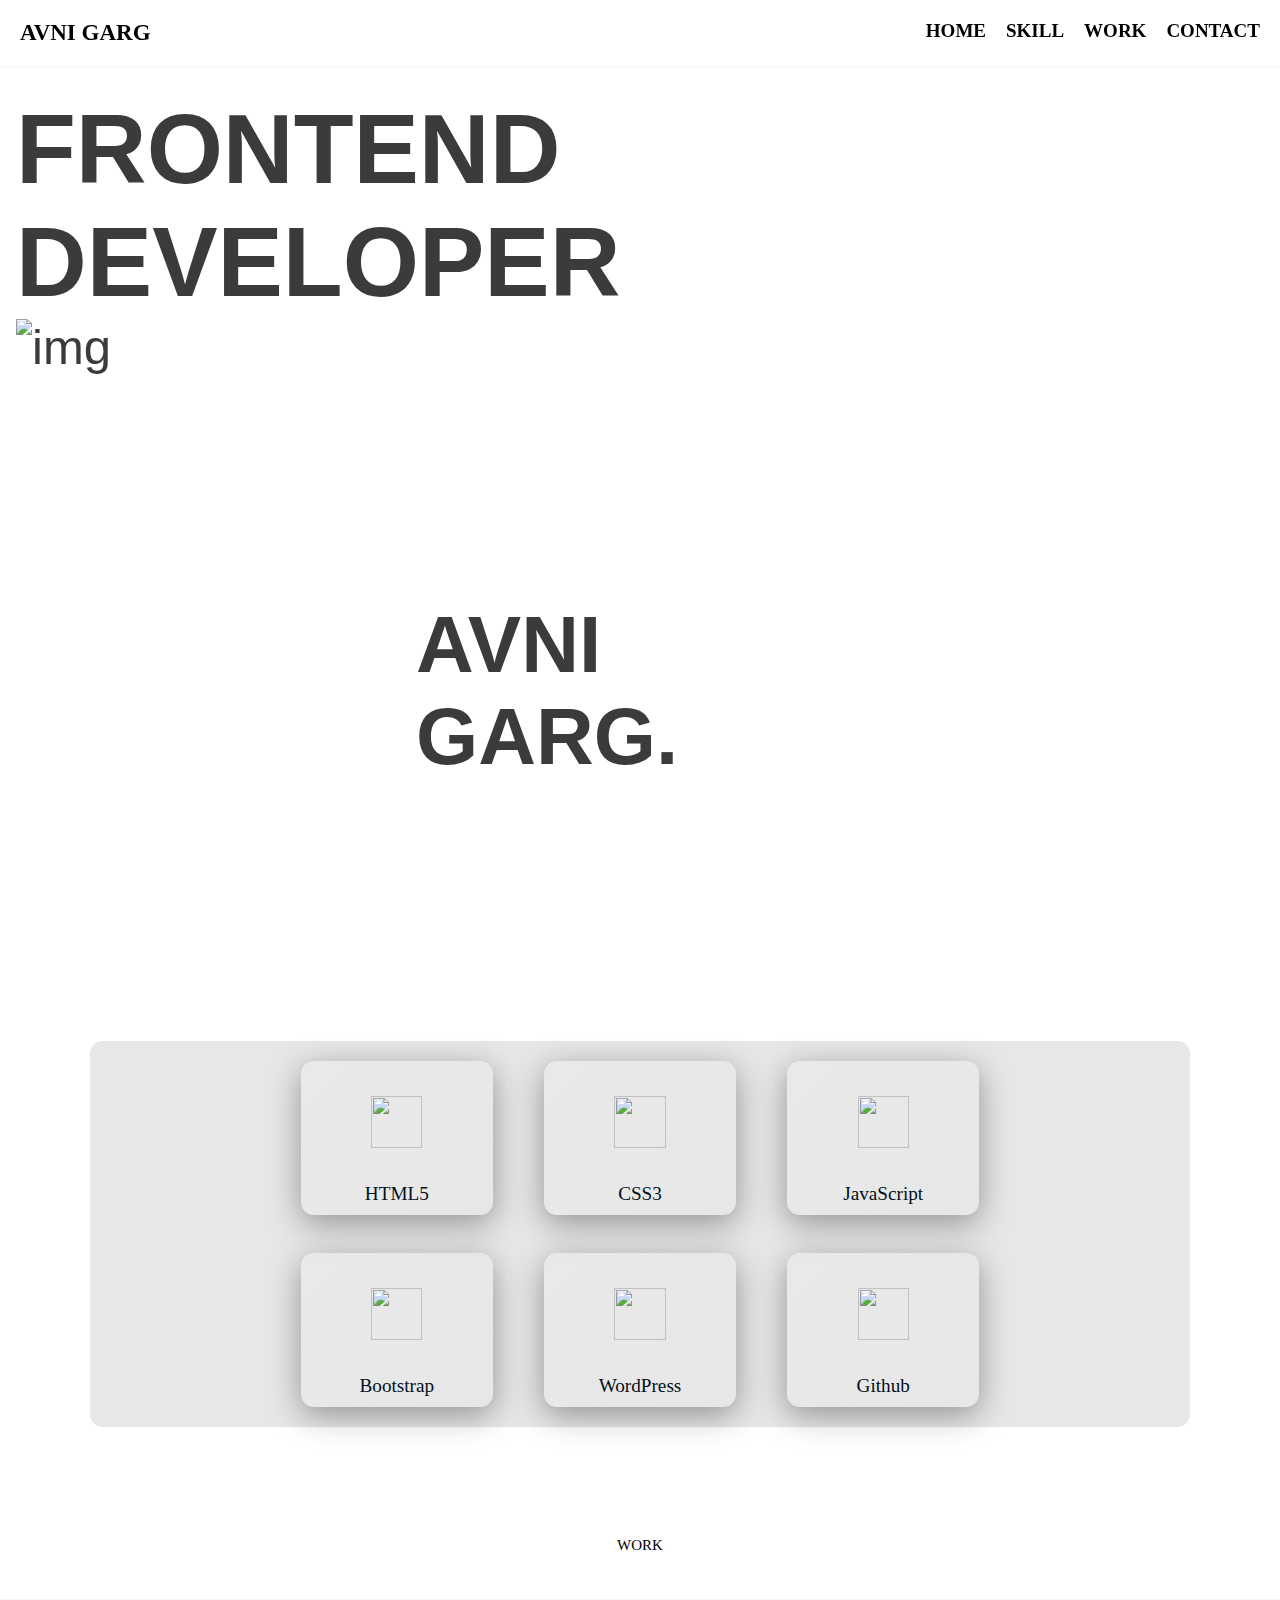
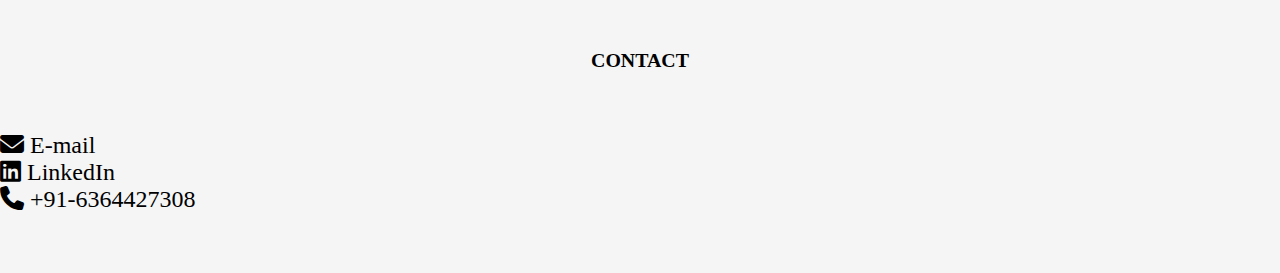
==== portfolio.html @ 2a99c62b "updated into" ====
<!DOCTYPE html>
<html>
  <head>
    <title>PORTFOLIO</title>
    <link rel="stylesheet" href="port.css" />
    <link
      rel="stylesheet"
      href="https://cdnjs.cloudflare.com/ajax/libs/font-awesome/6.3.0/css/all.min.css"
    />
  </head>
  <body>
    <!-- header  -->
    <div class="head-border">
      <div class="header-logo">AVNI GARG</div>
      <div class="p1-header" id="sticky-header">
        <a class="header" href="#Home" target="_self">HOME </a>
        <a class="header" href="#skills" target="_self">SKILL </a>
        <a class="header" href="#work" target="_self">WORK</a>
        <a class="header" href="#contact" target="_self">CONTACT</a>
      </div>
    </div>
    <!-- end Header -->
    <!-- section 1 -->
    <section class="container" id="Home">
      <div id="introduction">
        <div class="intro-text">
          <h1>FRONTEND<br />DEVELOPER</h1>
          <img
            src="C:\Users\avnig\OneDrive\Desktop\me.jpg"
            alt="img"
            style="width: 390px; height: 250px"
          />
          <div class="intro-name">
            <h1>AVNI GARG.</h1>
          </div>
        </div>
      </div>
    </section>
    <!-- end -->

    <!-- section 2  -->
    <section class="container" id="skills">
      <h2 class="section-title"></h2>
      <div class="skill-div">
        <div class="first-col">
          <div>
            <img
              src="https://encrypted-tbn0.gstatic.com/images?q=tbn:ANd9GcQ7pv0KCc8gTbJ3kZ6cqA8M4MZrGIqWpisQL2si6p3N-Q&s"
            />
            <p>HTML5</p>
          </div>
          <div>
            <img
              src="https://play-lh.googleusercontent.com/TxjQBGYHvMJsBX5dCvxQ4R-_4N-XrVhW6-p7D7TXanXKZMD8L-UkeMBWO1dtubGVNqU"
            />
            <p>CSS3</p>
          </div>
          <div>
            <img
              src="https://miro.medium.com/max/720/1*LjR0UrFB2a__5h1DWqzstA.png"
            />
            <p>JavaScript</p>
          </div>
        </div>
        <div class="second-col">
          <div>
            <img
              src="https://img.freepik.com/premium-vector/bootstrap-icon-b-letter-logo_781017-7.jpg"
            />
            <p>Bootstrap</p>
          </div>
          <div>
            <img
              src="https://upload.wikimedia.org/wikipedia/commons/thumb/9/98/WordPress_blue_logo.svg/1200px-WordPress_blue_logo.svg.png"
            />
            <p class="main-p">WordPress</p>
          </div>
          <div>
            <img
              src="https://foundations.projectpythia.org/_images/GitHub-logo.png"
            />
            <p>Github</p>
          </div>
        </div>
      </div>
    </section>
    <!-- end -->

    <!-- section 3  -->
    <section class="container">
      <div class="section-title" id="work">WORK</div>
    </section>
    <!-- end  -->

    <!-- footer -->
    <section class="container">
      <div class="section-title" id="contact">
        <div class="Footer-contact">
          <h3>CONTACT</h3>
          <div class="inner-contact">
            <p class="contact-p">
              <a href="mailto:avni.garg.in@gmail.com" target="_blank"
                ><i class="fa-solid fa-envelope"></i> E-mail</a
              >
            </p>
            <p class="contact-p">
              <a href="https://www.linkedin.com/in/avni-garg-/" target="_blank"
                ><i class="fa-brands fa-linkedin"></i> LinkedIn</a
              >
            </p>
            <p class="contact-p">
              <i class="fa-solid fa-phone"></i> +91-6364427308
            </p>
          </div>
        </div>
      </div>
    </section>
    <!-- footer end  -->
  </body>
</html>
---- port.css ----
* {
    margin: 0;
    padding: 0;
    scroll-behavior: smooth;
}

/* header */
a:link {
    color: black;
    background-color: transparent;
    text-decoration: none;
}

.p1-header {
    display: flex;
    justify-content: flex-end;
    color: black;
    font-size: 19px;
    flex-direction: row;
}

.header {
    color: black; 
    font-weight: 600;
    padding-right: 20px;
    position: sticky;
    top: 0;
    background-color: white;
}

.sticky {
    position: fixed;
    top: 0;
    width: 100%;
}
  
.sticky + .container {
    padding-top: 102px;
}

a:active {
    color: rgba(197, 169, 112, 0.356);
    background-color: transparent;
}

.head-h1 {
    font-size: 45px;
    color: black;
    flex-basis: 60%;
    order: 2;
}

.head-border {
    background-color: white;
    padding: 20px 0px;
    position: fixed;
    top: 0;
    width: 100%;
    box-shadow: 0 0 3px 0.1px rgb(224, 216, 216);
    z-index: 10;
    display: flex;
    flex-direction: inherit;
    justify-content: space-between;
}

.header-logo {
    display: flex;
    flex-direction: row;
    font-size:23px;
    font-weight: 800;
    padding-left: 20px;

}

/* end */

/* section 1 */

#introduction {
    display: flex;
    justify-content:space-evenly;
    padding: 16px;
}

.intro-text {
    font-size: 49px;
    color: rgb(60, 58, 58);
    padding: 77px 0px;
    display: flex;
    flex-direction: column;
    padding-right: 400px;
    text-align: start;
    font-family: Arial, Helvetica, sans-serif;
}

img {
    width: 100%;
    height: 100%;
}
.intro-name {
    font-size: 40px;
    color: rgb(60, 58, 58);
    padding: 30px 0px;
    display: flex;
    flex-direction: row;
    padding-right: 20px;
    padding-left: 400px;
    text-align: start;
}
/* end */


/* section 2  */


skills {
    flex-direction: row;
    min-height: 80vh;
    padding-top: 5vmax;
    padding-left: 10vw;
    padding-right: 10vw;
    padding-bottom: 50px;
}

#skills img {
    max-width: 100%;
    width: 4vmax;
    height: 4vmax;
    margin: auto;
    cursor: pointer;
}

.skill-div {
    margin: 90px 90px;
    display: flex;
    flex-direction: column;
    align-items: center;
    height: 30vmax;
    background: rgba(15, 15, 15, 0.097);
    border-bottom: 1px solid rgba(245, 222, 179, 0.255);
    border-top: 1px solid rgba(245, 222, 179, 0.255);
    border-radius: 1vmax;
    cursor: pointer;
}

.first-col,
.second-col {
    margin: auto;
    display: flex;
    gap: 4vmax;
    transition: all 0.6s ease-in-out 0.4;
}

.first-col div,
.second-col div {
    display: flex;
    flex-direction: column;
    justify-content: center;
    background: linear-gradient(135deg, rgba(255, 255, 255, 0.093), rgba(255, 255, 255, 0));
    box-shadow: 0 8px 32px 0 rgba(0, 0, 0, 0.37);
    width: 15vmax;
    height: 12vmax;
    border-radius: 1vmax;
    transition: all 0.3s ease-in-out 0.1s;
    cursor: pointer;
}

.first-col p,
.second-col p {
    font-size: 1.5vmax;
    color: #010f20;
    text-align: center;
    padding-bottom: 10px;
}

@media (hover: hover) {

    .first-col div:hover,
    .second-col div:hover {
        transition: all 0.2s ease-in-out 0.1s;
        width: 15.5vmax;
        height: 12.5vmax;
    }
}

.section-title {
    font-size: 15px;
    font-weight: 200;
    text-align: center;
    margin-top: 25px;
    padding-top: 20px;
}

/*  end  */


/* section3 */
.box1 {
    display: flex;
    flex-direction: row;
    justify-content: space-evenly;
}

.pro1 {
    
    width: 20%;
    height: 30%;
    border: 1px solid #ccc;
    margin: 40px 0px;

}

.project-img {
    box-shadow: 0 8px 16px 0 rgb(0, 0, 0);
    cursor: pointer;

}

.project-text {
    cursor: pointer;
    font-size: 1.5vmax;
    color: #010f20;
    text-align: center;
    padding: 10px 0px;
}


@media (hover: hover) {

    .pro1:hover,
    .project-img:hover {
        width: 15.5vmax;
        height: 12.5vmax;
        scroll-behavior: smooth;
        transition-timing-function: ease-in-out;
    }
}

/* end */

/* section 4 */
.Footer-contact {
    font-size: 17px;
    background-color: whitesmoke;
    padding-top: 50px;
    font-weight: 100;
}

.footer-img {
    width: 9%;
    align-items: center;
    padding: 25px 0px;
}

.inner-contact {
    /* padding-left: 15px; */
    text-align: initial;
    padding: 60px 0px;
}

.contact-p {
    font-size: 24px;
}

/* end */

/* bounce */
@keyframes bounce {
    to {
        transform: scale(1.2);
    }
}
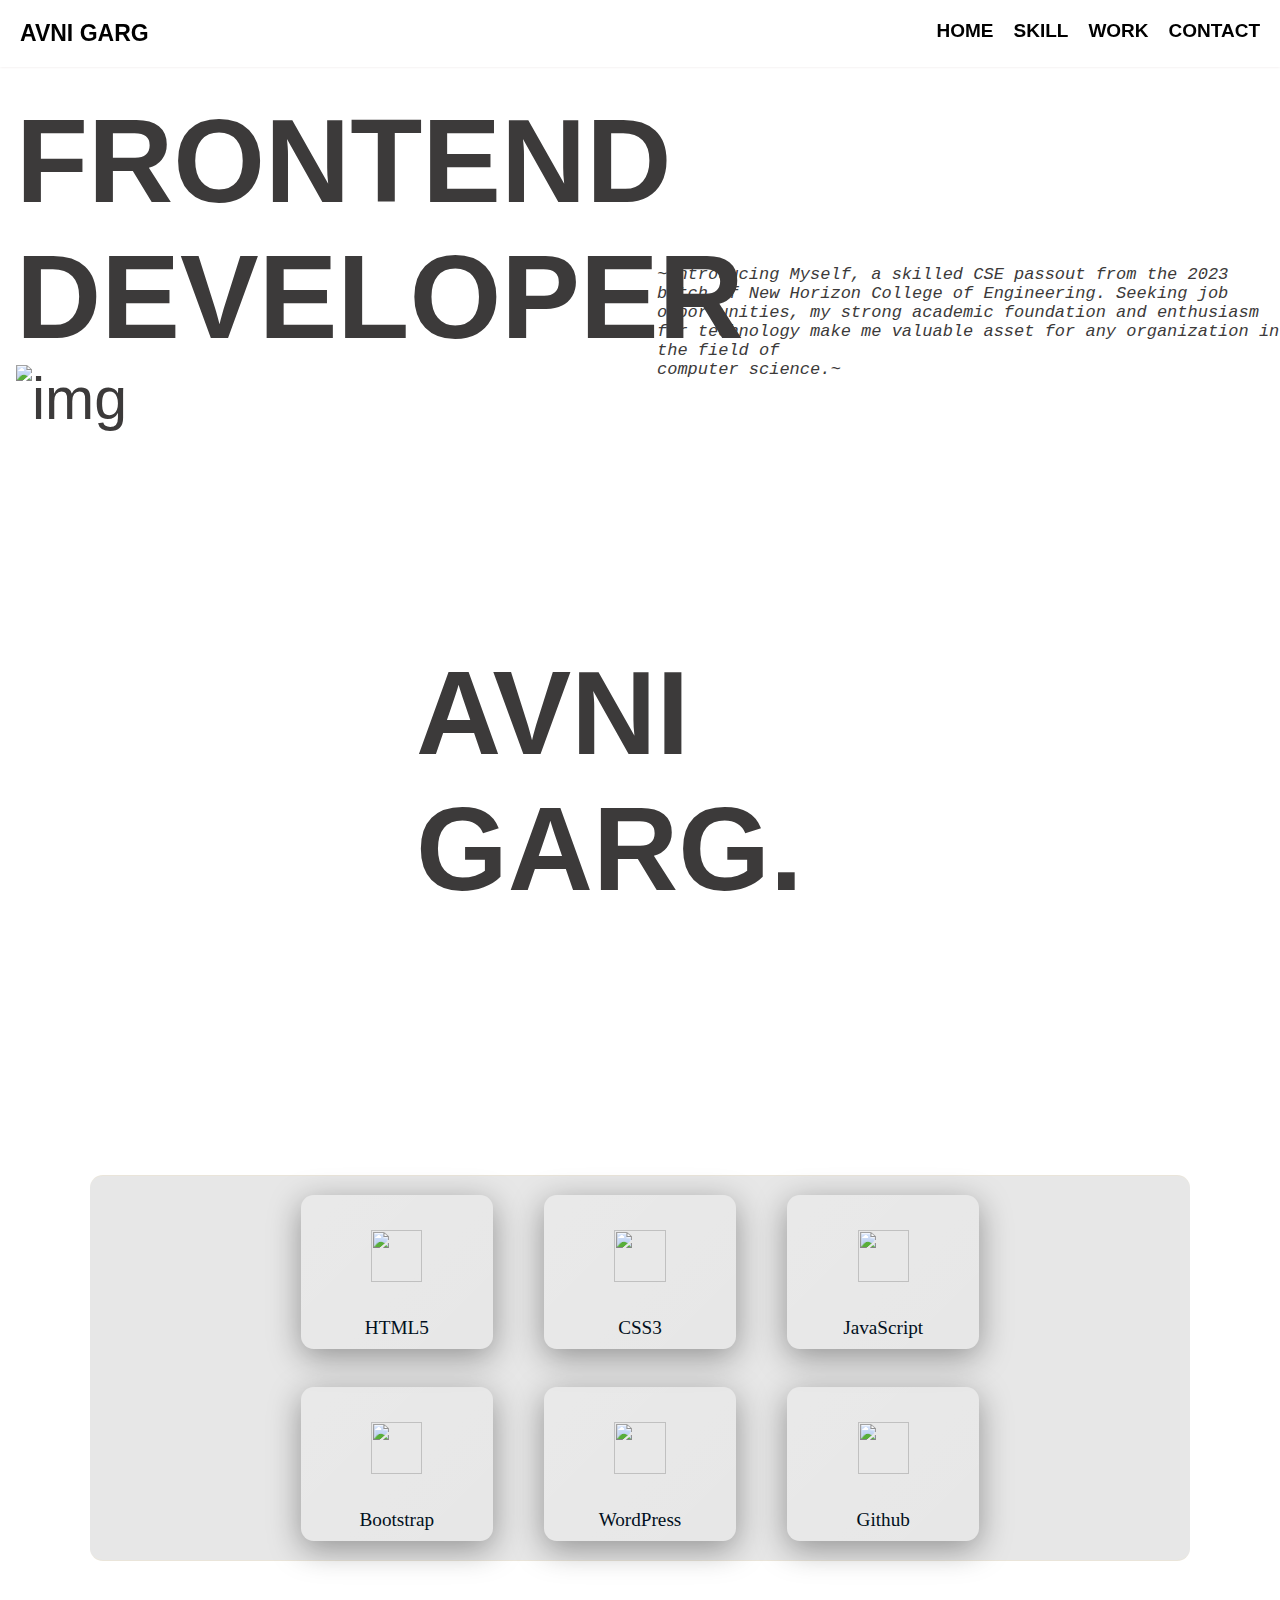
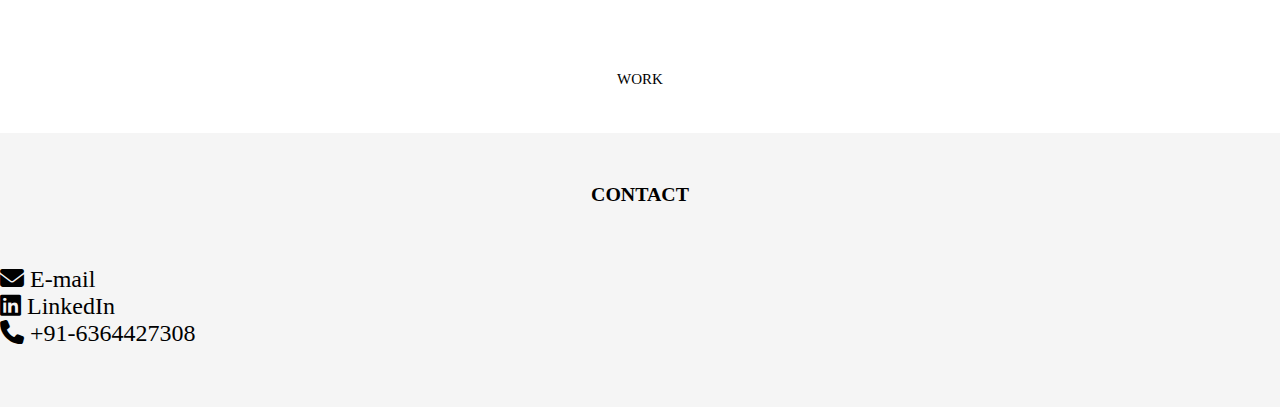
==== commit bd631e94: "updated home section" ====
--- a/portfolio.html
+++ b/portfolio.html
@@ -30,6 +30,16 @@
             alt="img"
             style="width: 390px; height: 250px"
           />
+          <div class="intro-about">
+            <p>
+              ~Introducing Myself, a skilled CSE passout from the 2023<br />
+              batch of New Horizon College of Engineering. Seeking job<br />
+              opportunities, my strong academic foundation and enthusiasm<br />
+              for technology make me valuable asset for any organization in the
+              field of<br />
+              computer science.~
+            </p>
+          </div>
           <div class="intro-name">
             <h1>AVNI GARG.</h1>
           </div>
--- a/port.css
+++ b/port.css
@@ -61,13 +61,14 @@
     display: flex;
     flex-direction: inherit;
     justify-content: space-between;
+    font-family: Arial, Helvetica, sans-serif;
 }
 
 .header-logo {
     display: flex;
     flex-direction: row;
     font-size:23px;
-    font-weight: 800;
+    font-weight: 600;
     padding-left: 20px;
 
 }
@@ -83,7 +84,7 @@
 }
 
 .intro-text {
-    font-size: 49px;
+    font-size: 59px;
     color: rgb(60, 58, 58);
     padding: 77px 0px;
     display: flex;
@@ -97,8 +98,21 @@
     width: 100%;
     height: 100%;
 }
+
+.intro-about {
+    font-size: 17px;
+    padding-left: 611px;
+    margin-left: 30px;
+    font-family: monospace;
+    display: flex;
+    flex-direction: column;
+    position: absolute;
+    top: 265px;
+    font-style: italic;
+}
+
 .intro-name {
-    font-size: 40px;
+    font-size: 59px;
     color: rgb(60, 58, 58);
     padding: 30px 0px;
     display: flex;
@@ -111,7 +125,6 @@
 
 
 /* section 2  */
-
 
 skills {
     flex-direction: row;
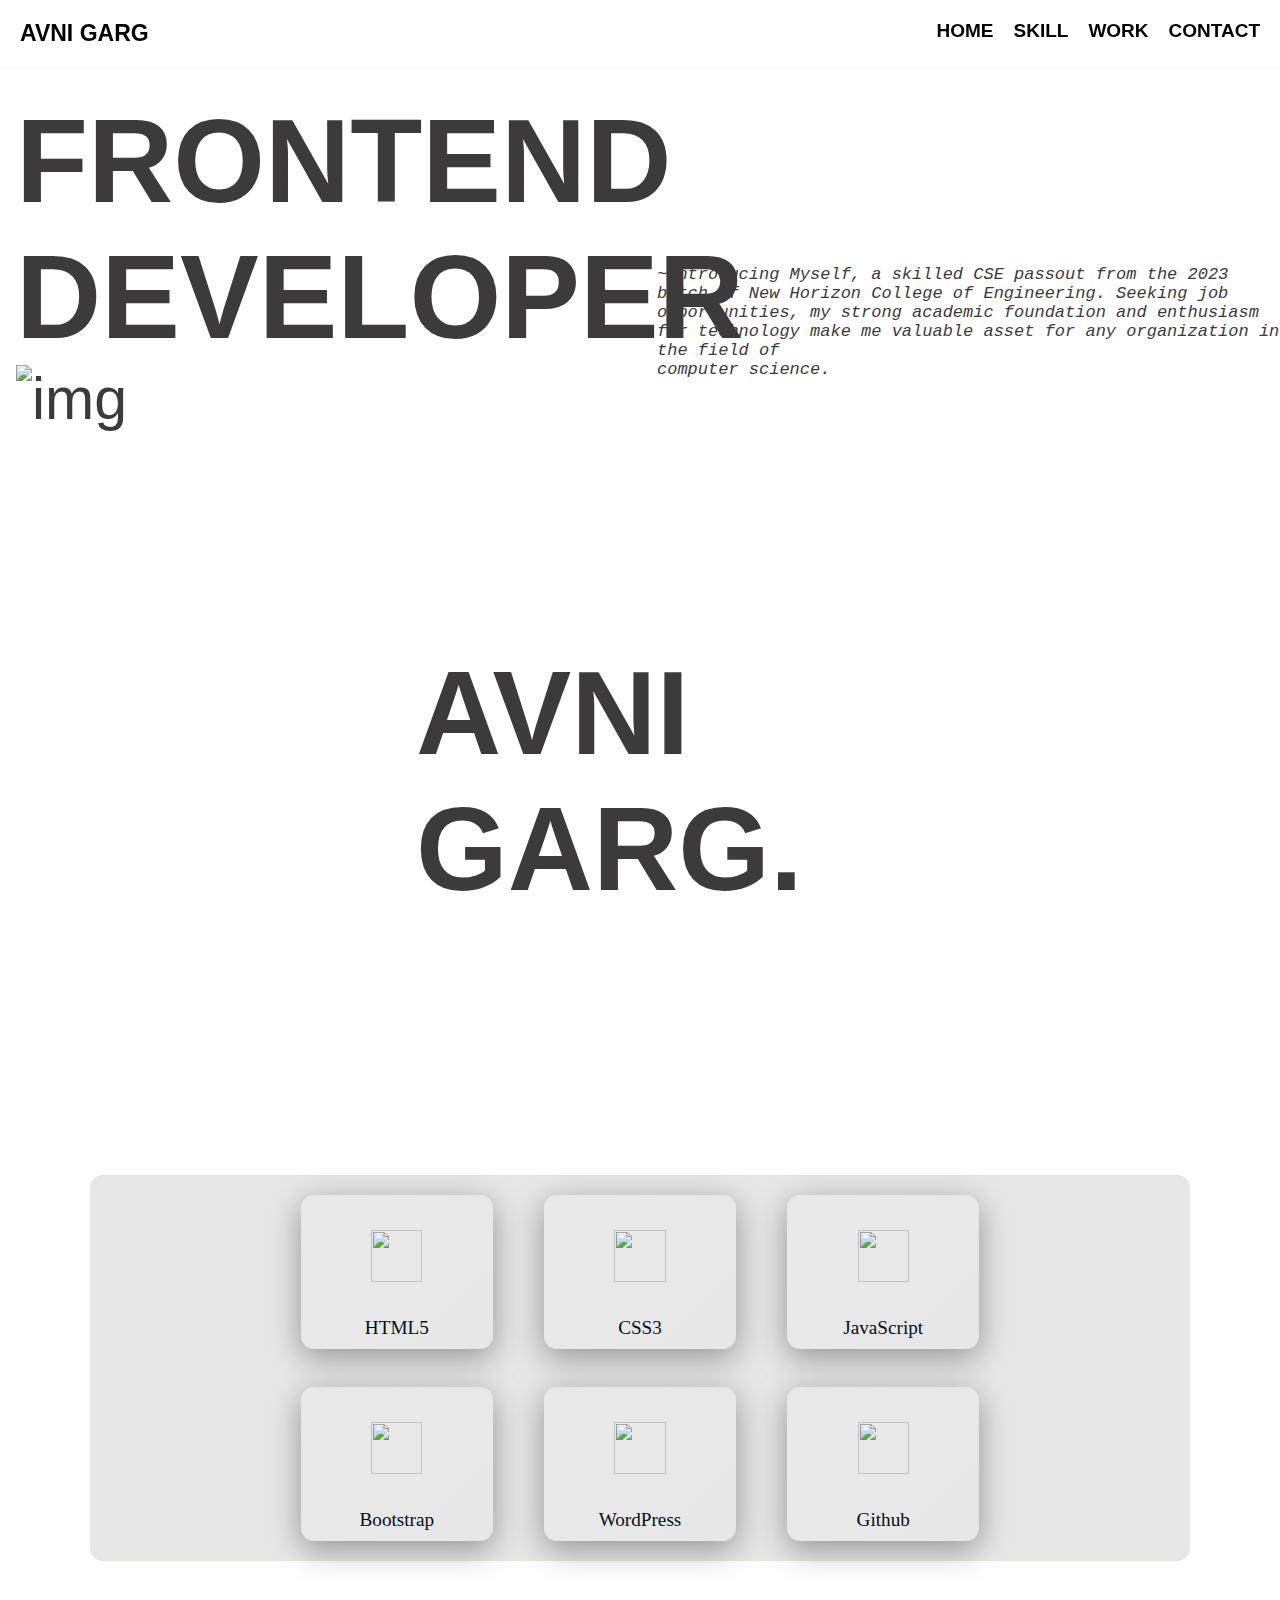
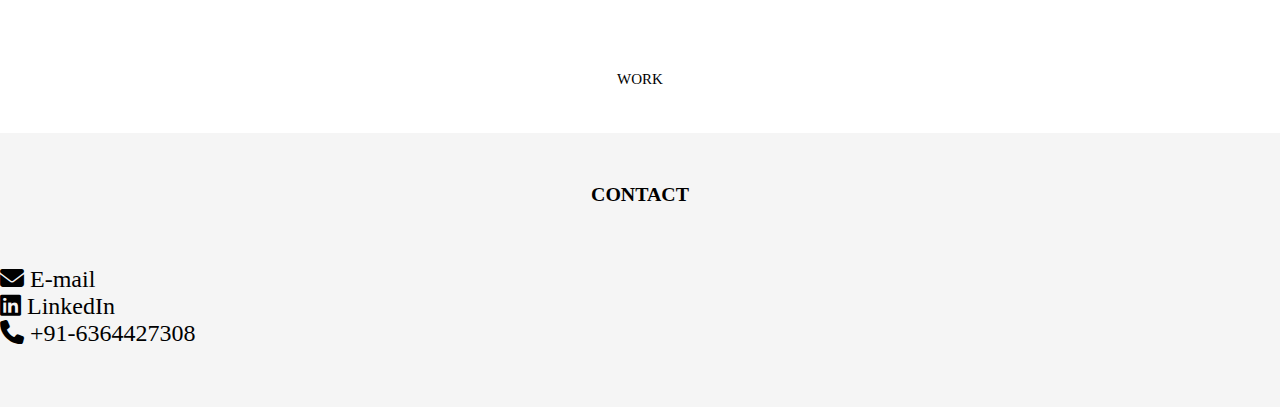
==== commit 3b645d26: "changed text" ====
--- a/portfolio.html
+++ b/portfolio.html
@@ -37,7 +37,7 @@
               opportunities, my strong academic foundation and enthusiasm<br />
               for technology make me valuable asset for any organization in the
               field of<br />
-              computer science.~
+              computer science.
             </p>
           </div>
           <div class="intro-name">
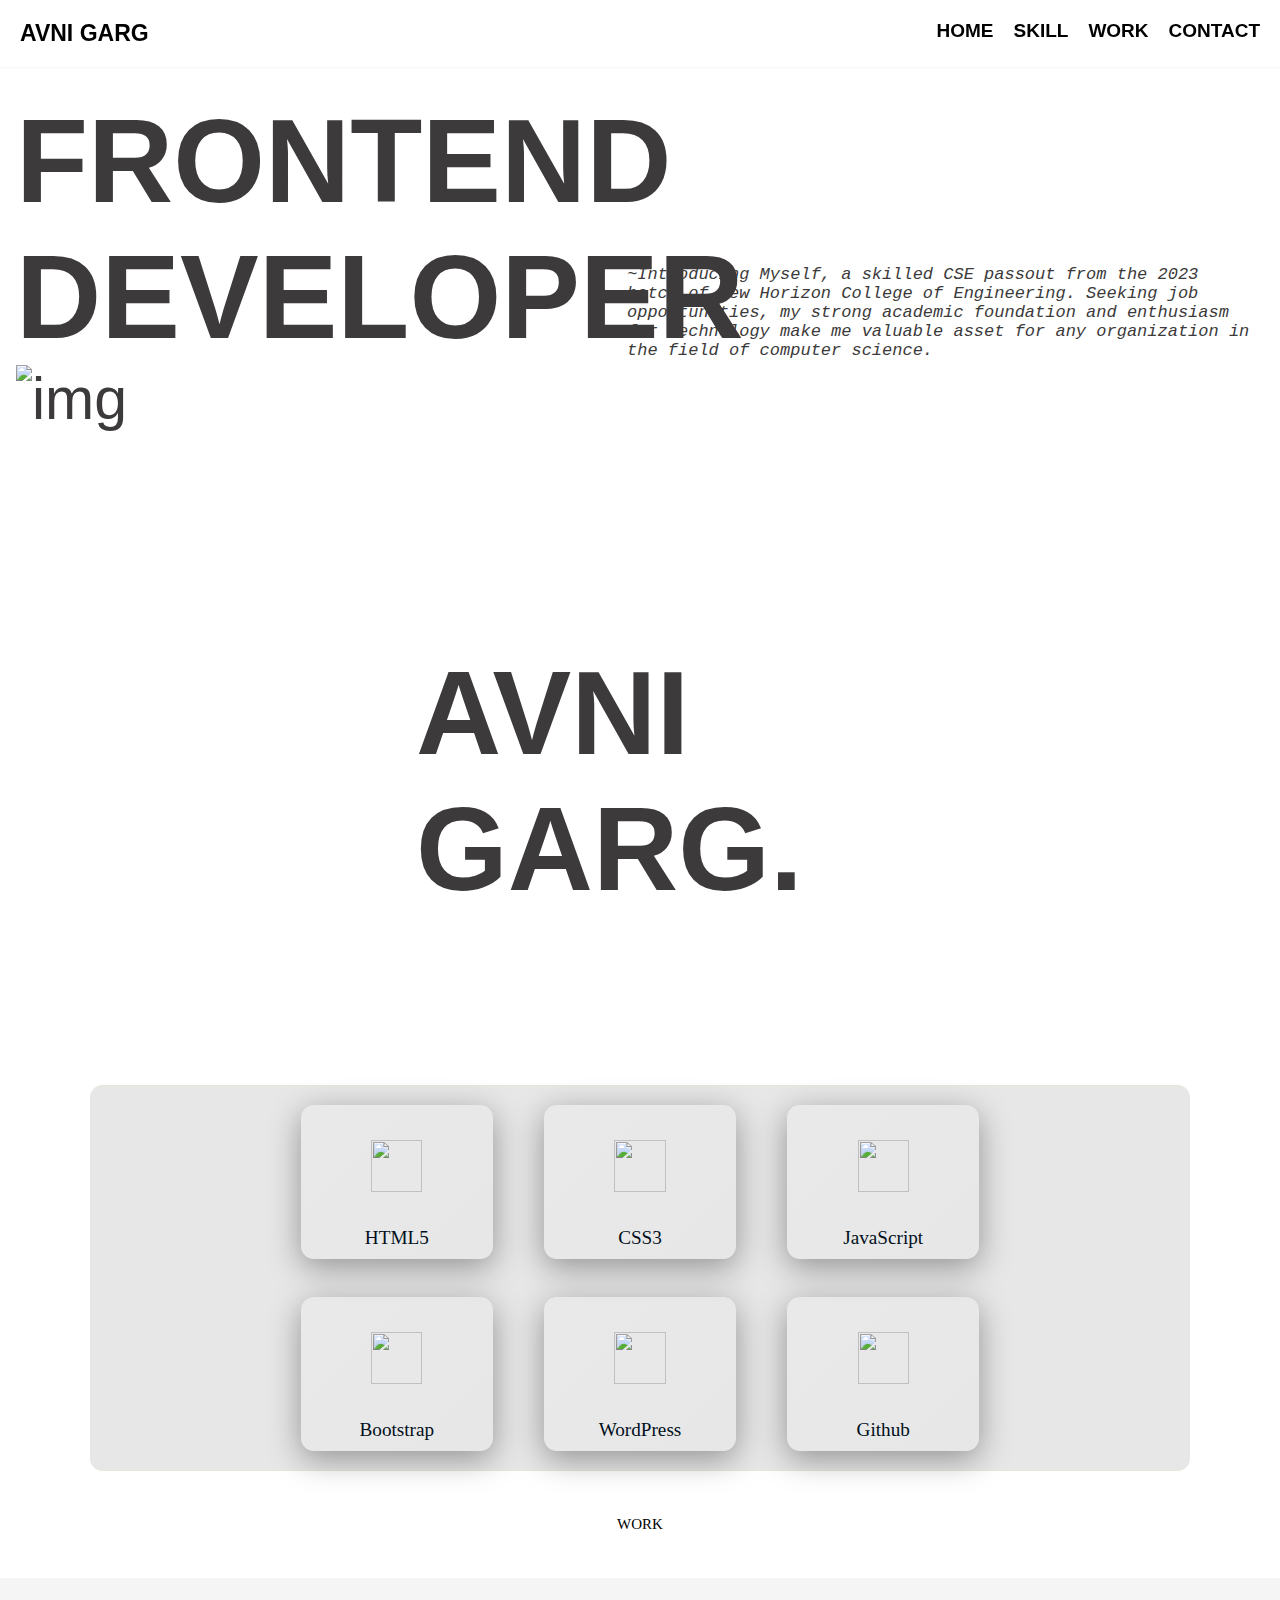
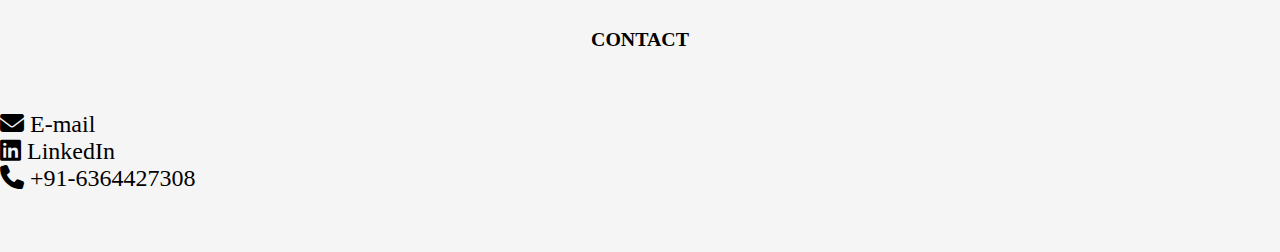
==== commit f28767c2: "updated home" ====
--- a/portfolio.html
+++ b/portfolio.html
@@ -35,9 +35,8 @@
               ~Introducing Myself, a skilled CSE passout from the 2023<br />
               batch of New Horizon College of Engineering. Seeking job<br />
               opportunities, my strong academic foundation and enthusiasm<br />
-              for technology make me valuable asset for any organization in the
-              field of<br />
-              computer science.
+              for technology make me valuable asset for any organization in<br />
+              the field of computer science.
             </p>
           </div>
           <div class="intro-name">
--- a/port.css
+++ b/port.css
@@ -102,7 +102,6 @@
 .intro-about {
     font-size: 17px;
     padding-left: 611px;
-    margin-left: 30px;
     font-family: monospace;
     display: flex;
     flex-direction: column;
@@ -144,7 +143,7 @@
 }
 
 .skill-div {
-    margin: 90px 90px;
+    margin: 0px 90px;
     display: flex;
     flex-direction: column;
     align-items: center;
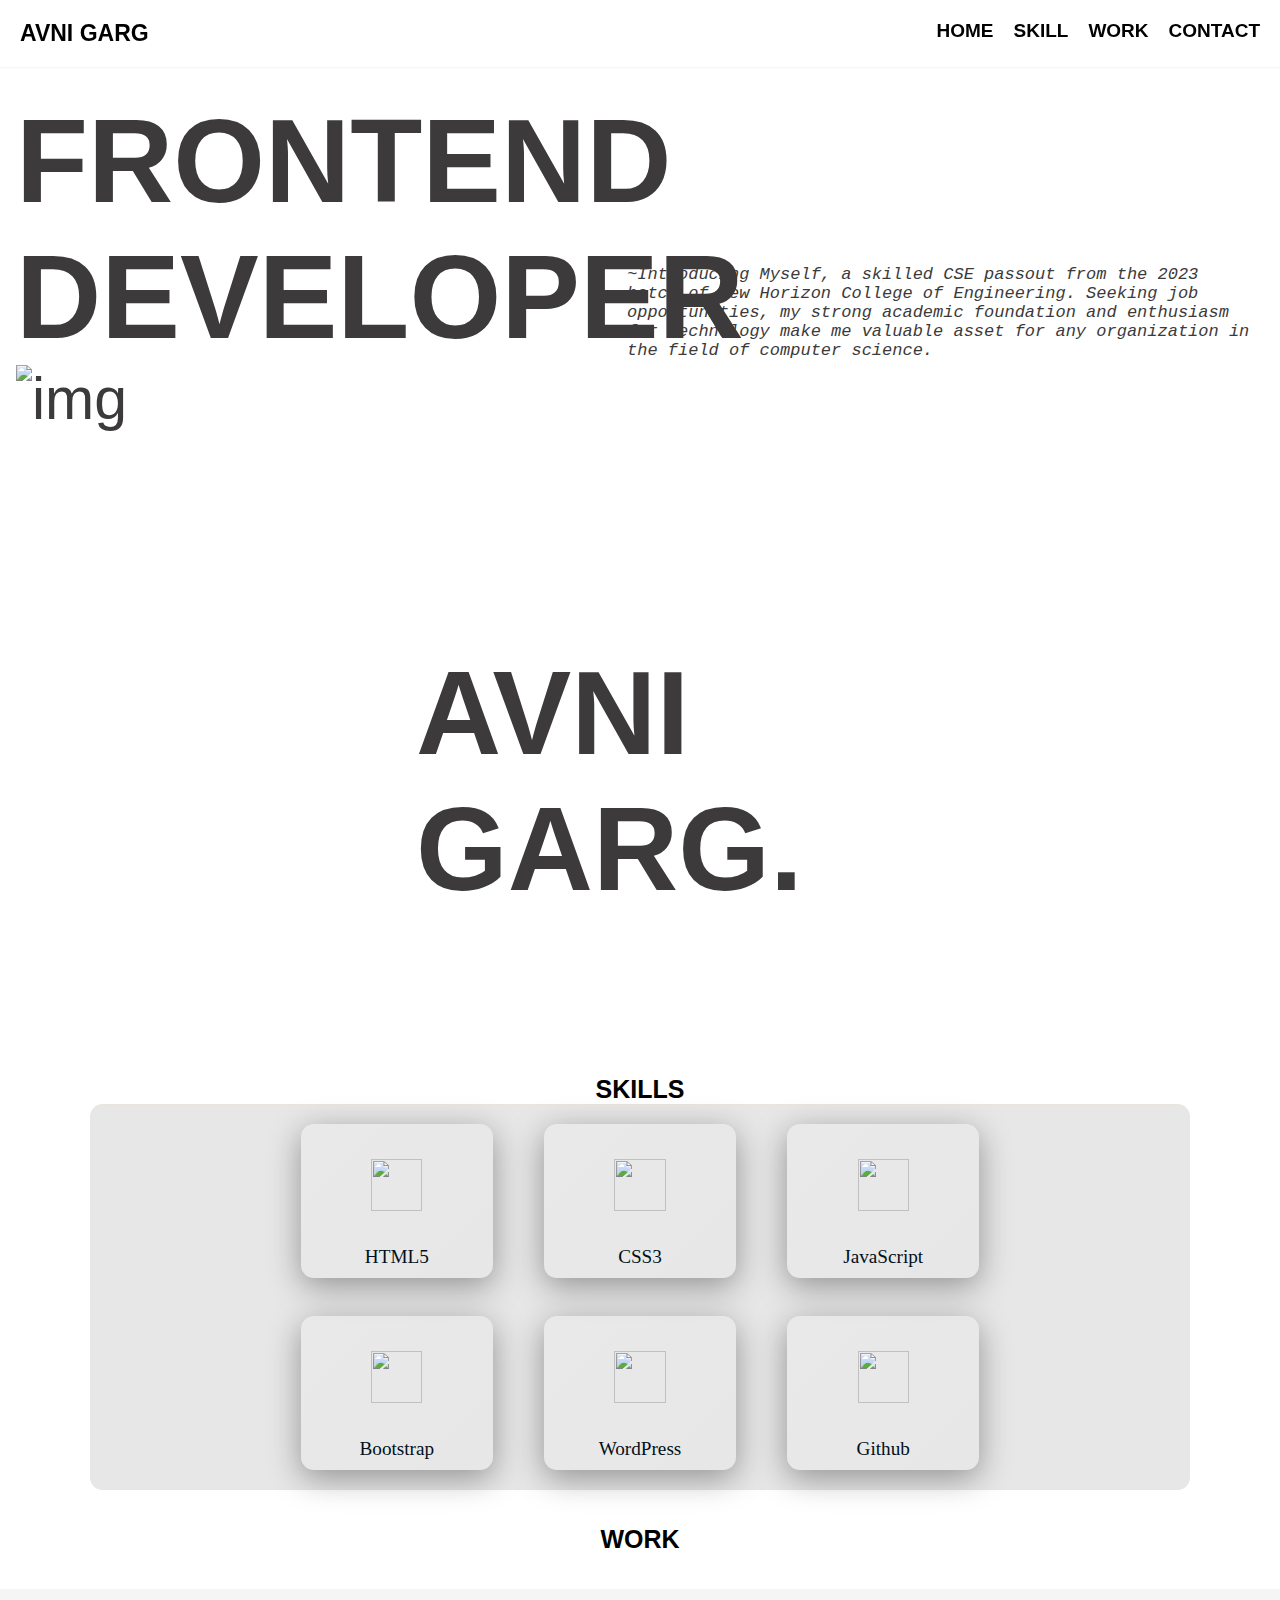
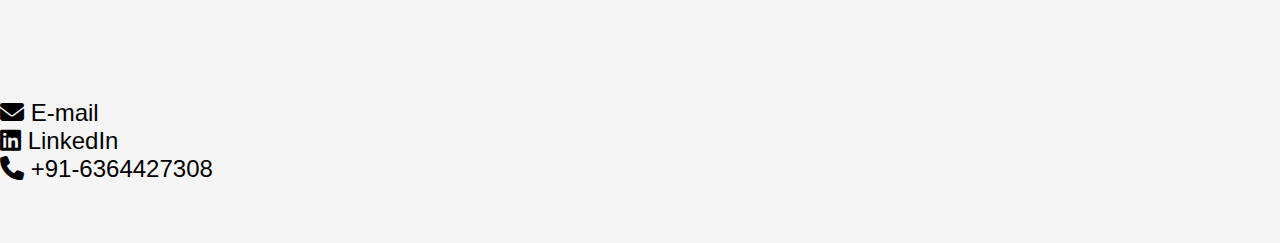
==== commit 4f8ec9a8: "updated footer" ====
--- a/portfolio.html
+++ b/portfolio.html
@@ -49,7 +49,8 @@
 
     <!-- section 2  -->
     <section class="container" id="skills">
-      <h2 class="section-title"></h2>
+      <h2 class="section-title">SKILLS</h2>
+      <p id="skills-line"></p>
       <div class="skill-div">
         <div class="first-col">
           <div>
@@ -105,7 +106,6 @@
     <section class="container">
       <div class="section-title" id="contact">
         <div class="Footer-contact">
-          <h3>CONTACT</h3>
           <div class="inner-contact">
             <p class="contact-p">
               <a href="mailto:avni.garg.in@gmail.com" target="_blank"
--- a/port.css
+++ b/port.css
@@ -196,11 +196,12 @@
 }
 
 .section-title {
-    font-size: 15px;
-    font-weight: 200;
+    font-size: 25px;
+    font-weight: 600;
+    font-family: Arial, Helvetica, sans-serif;
     text-align: center;
     margin-top: 25px;
-    padding-top: 20px;
+    padding-top: 10px;
 }
 
 /*  end  */
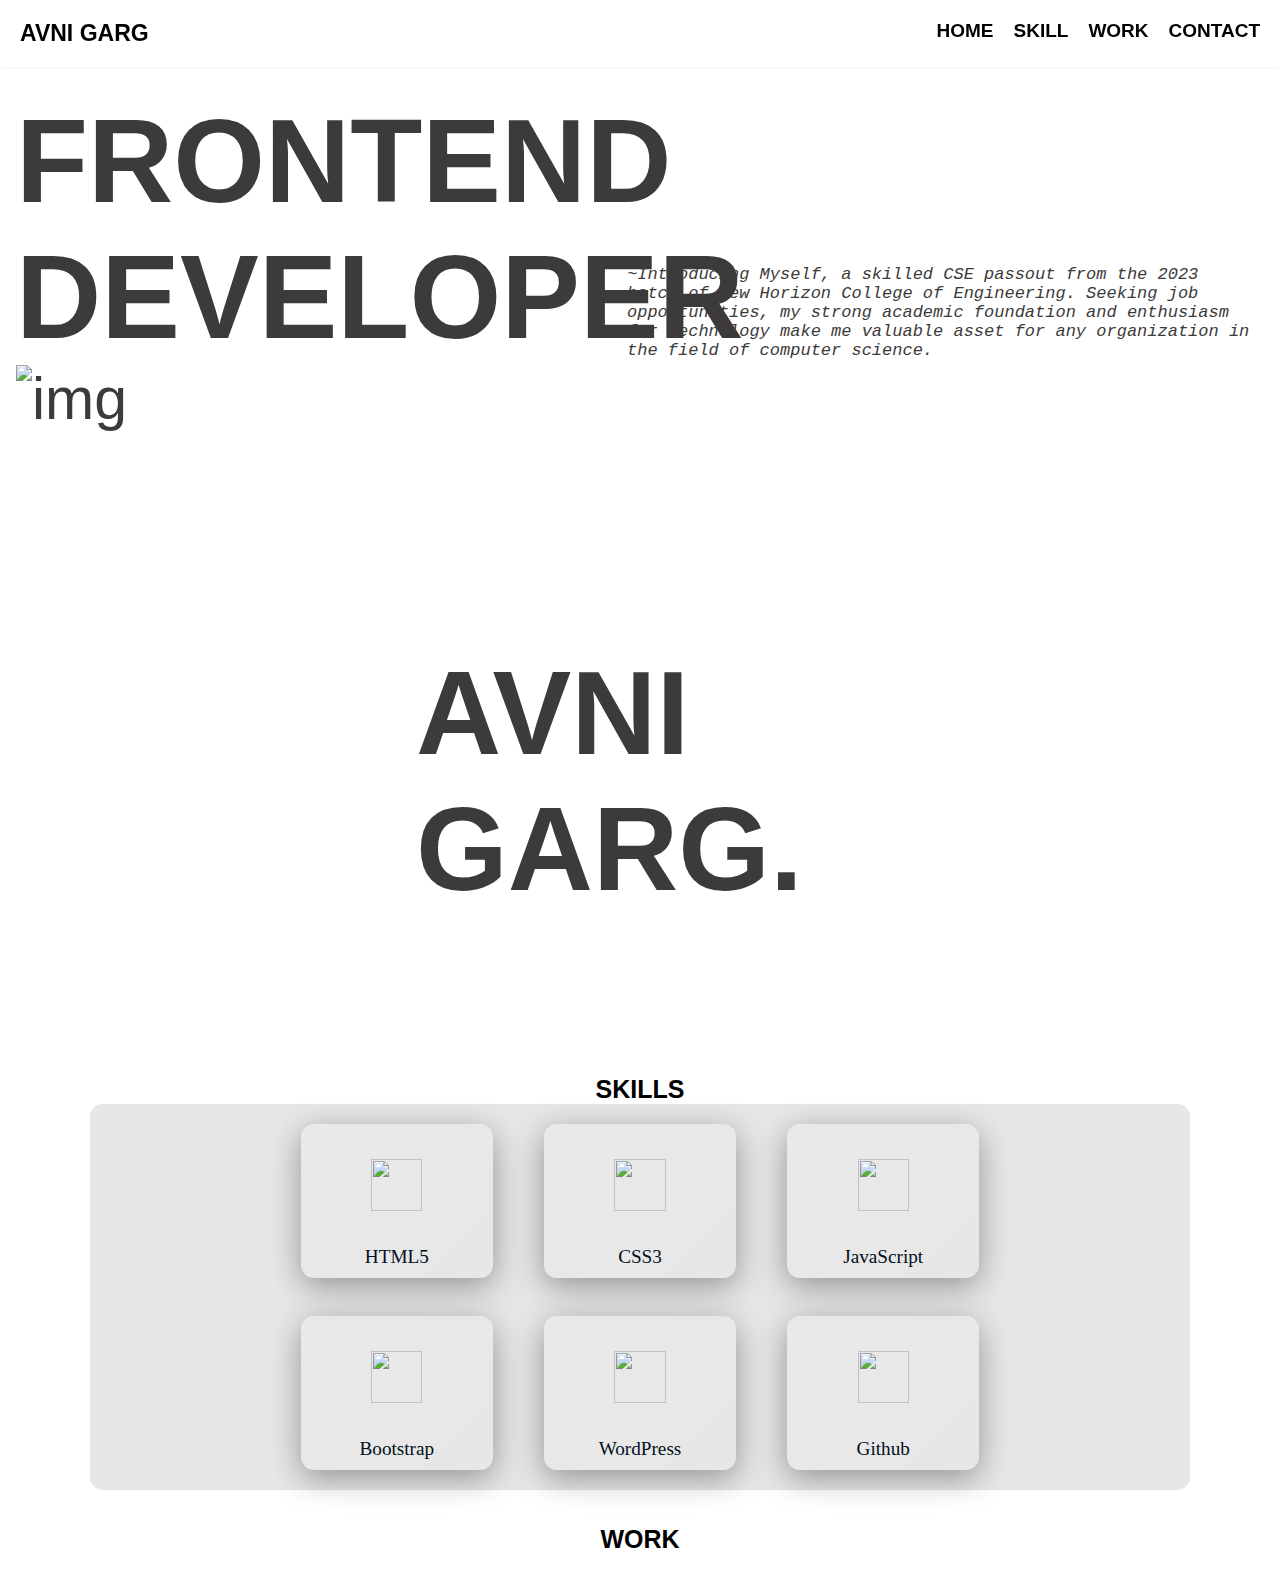
==== commit 11b6cdbd: "delete unwanted code" ====
--- a/portfolio.html
+++ b/portfolio.html
@@ -20,6 +20,7 @@
       </div>
     </div>
     <!-- end Header -->
+
     <!-- section 1 -->
     <section class="container" id="Home">
       <div id="introduction">
@@ -104,25 +105,7 @@
 
     <!-- footer -->
     <section class="container">
-      <div class="section-title" id="contact">
-        <div class="Footer-contact">
-          <div class="inner-contact">
-            <p class="contact-p">
-              <a href="mailto:avni.garg.in@gmail.com" target="_blank"
-                ><i class="fa-solid fa-envelope"></i> E-mail</a
-              >
-            </p>
-            <p class="contact-p">
-              <a href="https://www.linkedin.com/in/avni-garg-/" target="_blank"
-                ><i class="fa-brands fa-linkedin"></i> LinkedIn</a
-              >
-            </p>
-            <p class="contact-p">
-              <i class="fa-solid fa-phone"></i> +91-6364427308
-            </p>
-          </div>
-        </div>
-      </div>
+      <div class="section-title" id="contact"></div>
     </section>
     <!-- footer end  -->
   </body>
--- a/port.css
+++ b/port.css
@@ -252,34 +252,5 @@
 /* end */
 
 /* section 4 */
-.Footer-contact {
-    font-size: 17px;
-    background-color: whitesmoke;
-    padding-top: 50px;
-    font-weight: 100;
-}
-
-.footer-img {
-    width: 9%;
-    align-items: center;
-    padding: 25px 0px;
-}
-
-.inner-contact {
-    /* padding-left: 15px; */
-    text-align: initial;
-    padding: 60px 0px;
-}
-
-.contact-p {
-    font-size: 24px;
-}
-
-/* end */
-
-/* bounce */
-@keyframes bounce {
-    to {
-        transform: scale(1.2);
-    }
-}+
+/* end */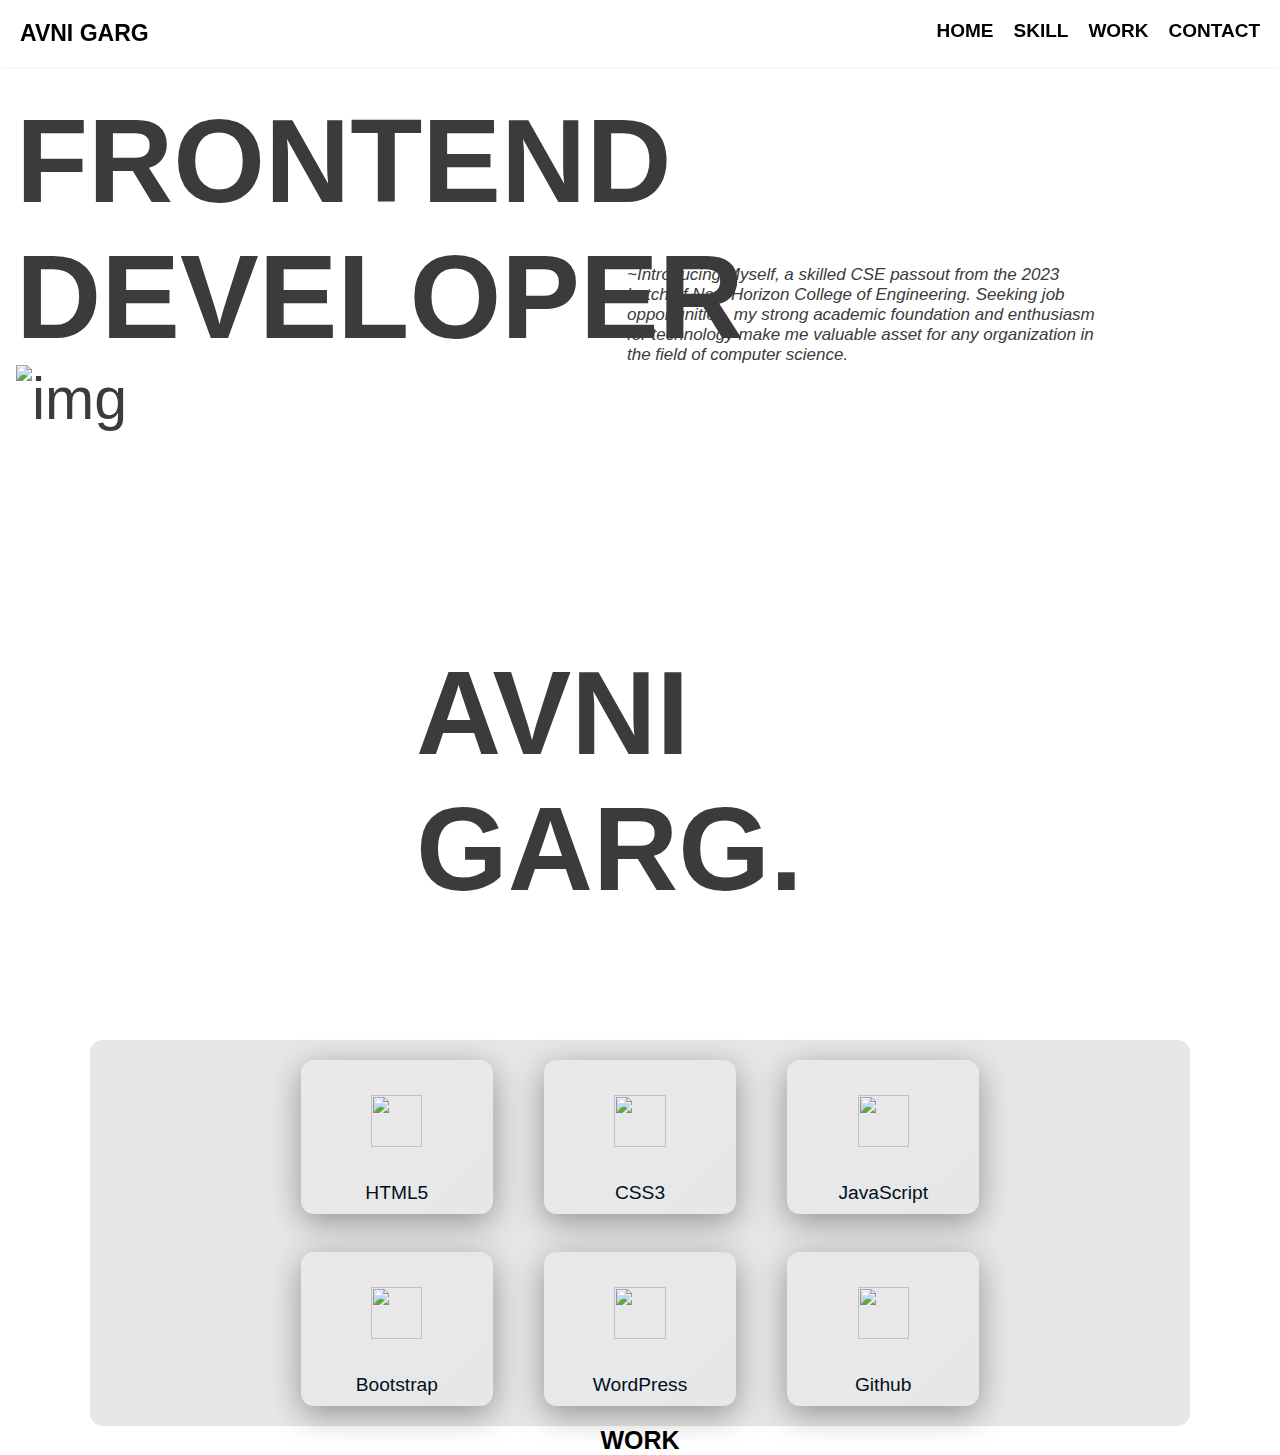
==== commit dc65ec0f: "updated skills" ====
--- a/portfolio.html
+++ b/portfolio.html
@@ -50,7 +50,7 @@
 
     <!-- section 2  -->
     <section class="container" id="skills">
-      <h2 class="section-title">SKILLS</h2>
+      <h2 class="section-title"></h2>
       <p id="skills-line"></p>
       <div class="skill-div">
         <div class="first-col">
--- a/port.css
+++ b/port.css
@@ -2,6 +2,7 @@
     margin: 0;
     padding: 0;
     scroll-behavior: smooth;
+    font-family: Arial, Helvetica, sans-serif;
 }
 
 /* header */
@@ -61,7 +62,6 @@
     display: flex;
     flex-direction: inherit;
     justify-content: space-between;
-    font-family: Arial, Helvetica, sans-serif;
 }
 
 .header-logo {
@@ -91,7 +91,6 @@
     flex-direction: column;
     padding-right: 400px;
     text-align: start;
-    font-family: Arial, Helvetica, sans-serif;
 }
 
 img {
@@ -139,7 +138,6 @@
     width: 4vmax;
     height: 4vmax;
     margin: auto;
-    cursor: pointer;
 }
 
 .skill-div {
@@ -152,7 +150,6 @@
     border-bottom: 1px solid rgba(245, 222, 179, 0.255);
     border-top: 1px solid rgba(245, 222, 179, 0.255);
     border-radius: 1vmax;
-    cursor: pointer;
 }
 
 .first-col,
@@ -198,59 +195,17 @@
 .section-title {
     font-size: 25px;
     font-weight: 600;
-    font-family: Arial, Helvetica, sans-serif;
     text-align: center;
-    margin-top: 25px;
-    padding-top: 10px;
 }
 
 /*  end  */
 
 
 /* section3 */
-.box1 {
-    display: flex;
-    flex-direction: row;
-    justify-content: space-evenly;
-}
-
-.pro1 {
-    
-    width: 20%;
-    height: 30%;
-    border: 1px solid #ccc;
-    margin: 40px 0px;
-
-}
-
-.project-img {
-    box-shadow: 0 8px 16px 0 rgb(0, 0, 0);
-    cursor: pointer;
-
-}
-
-.project-text {
-    cursor: pointer;
-    font-size: 1.5vmax;
-    color: #010f20;
-    text-align: center;
-    padding: 10px 0px;
-}
-
-
-@media (hover: hover) {
-
-    .pro1:hover,
-    .project-img:hover {
-        width: 15.5vmax;
-        height: 12.5vmax;
-        scroll-behavior: smooth;
-        transition-timing-function: ease-in-out;
-    }
-}
 
 /* end */
 
+
 /* section 4 */
 
 /* end */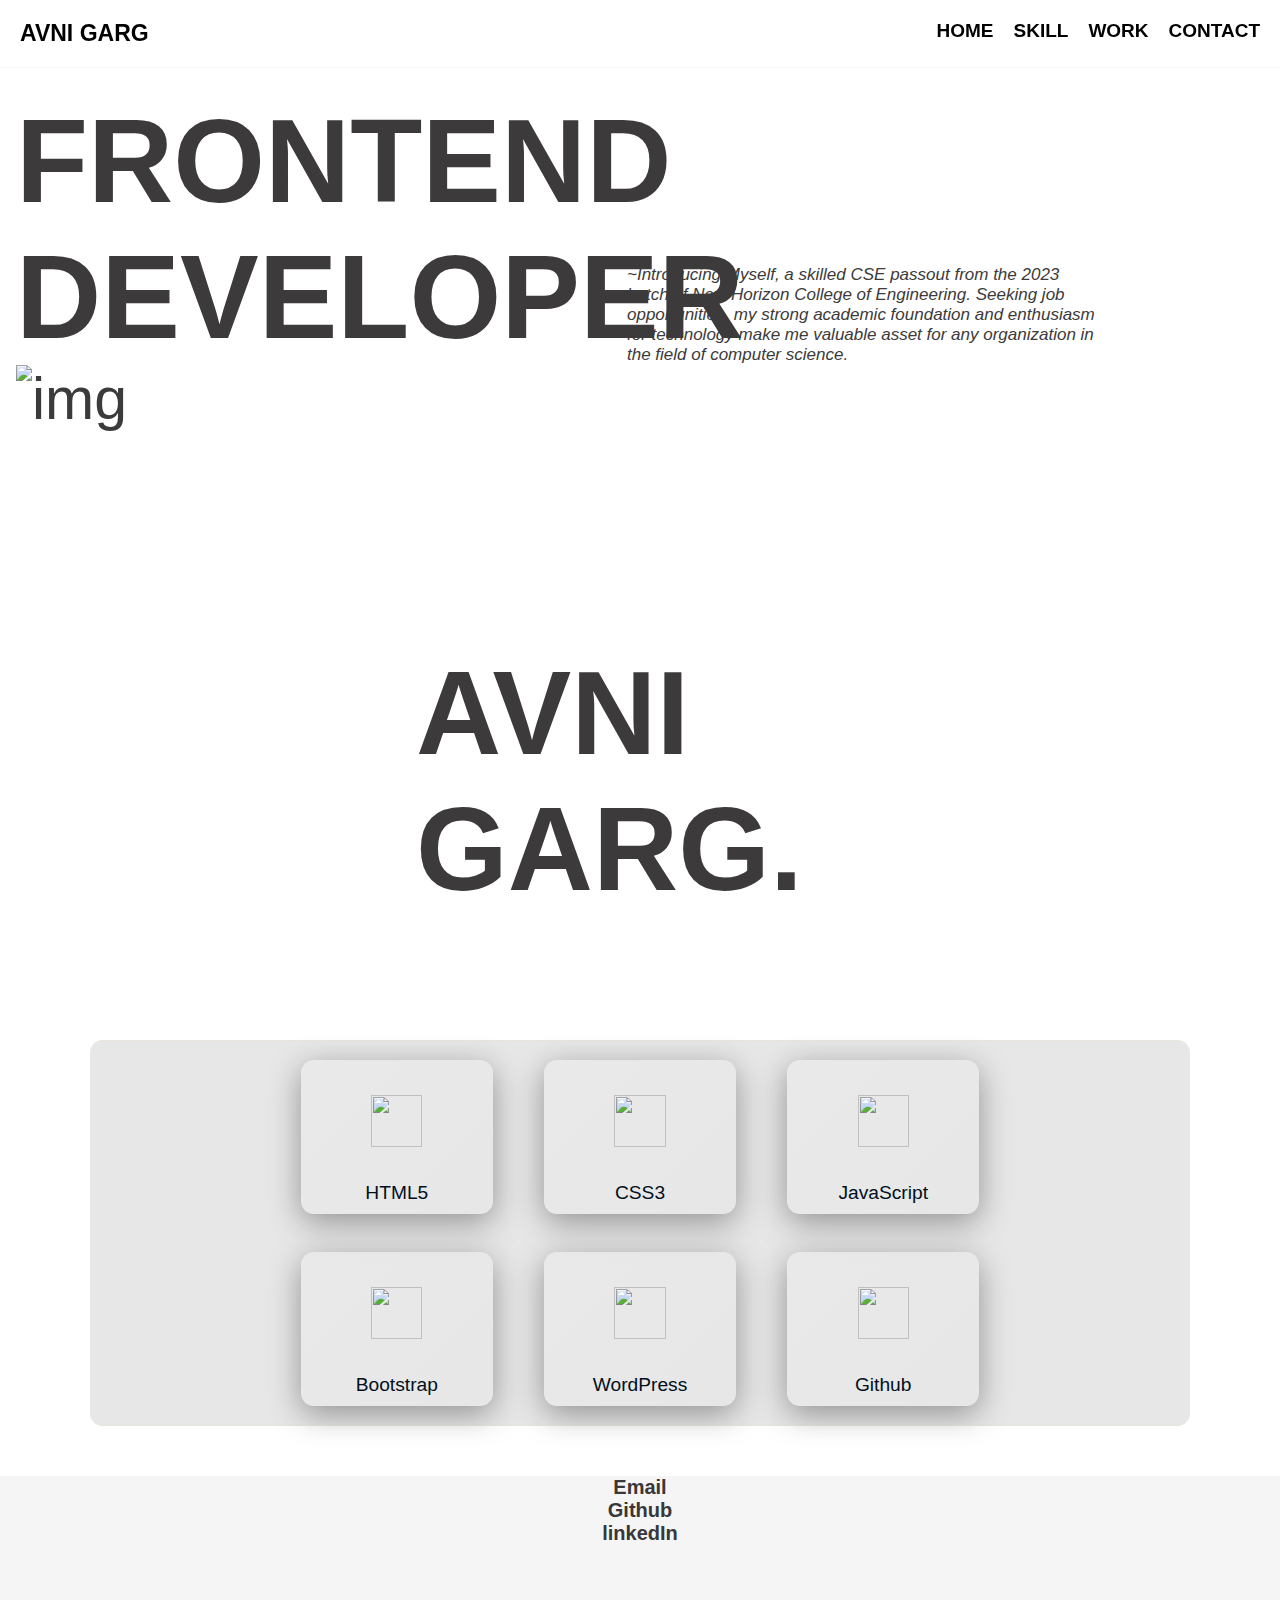
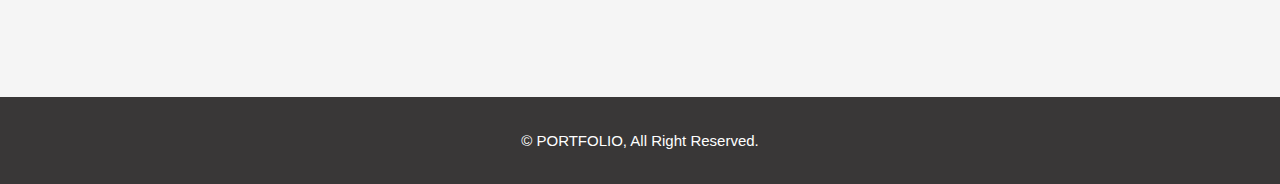
==== commit e432c8ba: "updated footer" ====
--- a/portfolio.html
+++ b/portfolio.html
@@ -99,13 +99,37 @@
 
     <!-- section 3  -->
     <section class="container">
-      <div class="section-title" id="work">WORK</div>
+      <div class="section-title" id="work"></div>
     </section>
     <!-- end  -->
 
     <!-- footer -->
-    <section class="container">
-      <div class="section-title" id="contact"></div>
+    <section class="container" id="contact">
+      <div class="footer">
+        <div class="Footer-contact">
+          <a
+            class="icon-color"
+            href="mailto:avni.garg.in@gmail.com"
+            target="_blank"
+            >Email</a
+          ><br />
+          <a
+            class="icon-color"
+            href="https://github.com/Avniigarg"
+            target="_blank"
+            >Github</a
+          ><br />
+          <a
+            class="icon-color"
+            href="https://www.linkedin.com/in/avni-garg-/"
+            target="_blank"
+            >linkedIn</a
+          >
+        </div>
+        <div class="footer-reserved">
+          <a class="f-color" href="#">&copy; PORTFOLIO, All Right Reserved.</a>
+        </div>
+      </div>
     </section>
     <!-- footer end  -->
   </body>
--- a/port.css
+++ b/port.css
@@ -6,11 +6,11 @@
 }
 
 /* header */
-a:link {
-    color: black;
+
+ a:link {
     background-color: transparent;
     text-decoration: none;
-}
+} 
 
 .p1-header {
     display: flex;
@@ -207,5 +207,47 @@
 
 
 /* section 4 */
-
+/* section4 */
+.footer {
+    margin-top: 50px;
+    background-color: whitesmoke;
+    text-align: center;
+    height: 300px;
+    display: flex;
+    flex-direction: column;
+}
+
+.footer-contact {
+    padding: 20px 30px;
+    font-size: 15px;
+    font-weight: 600;
+    text-align: left;
+    margin: 10px 0px;
+    display: flex;
+    justify-content: flex-start;
+    flex-direction: column;
+
+}
+
+.icon-color {
+    color:#393737;
+    font-size: 20px;
+    font-weight: 600;
+}
+
+.footer-reserved {
+    padding: 35px 0px;
+    background-color:#393737;
+    color: whitesmoke;
+    justify-content: space-around;
+    font-size: 15px;
+    margin-top: 152px;
+
+}
+
+.f-color {
+    color: white;
+    font-weight: 500;
+
+}
 /* end */